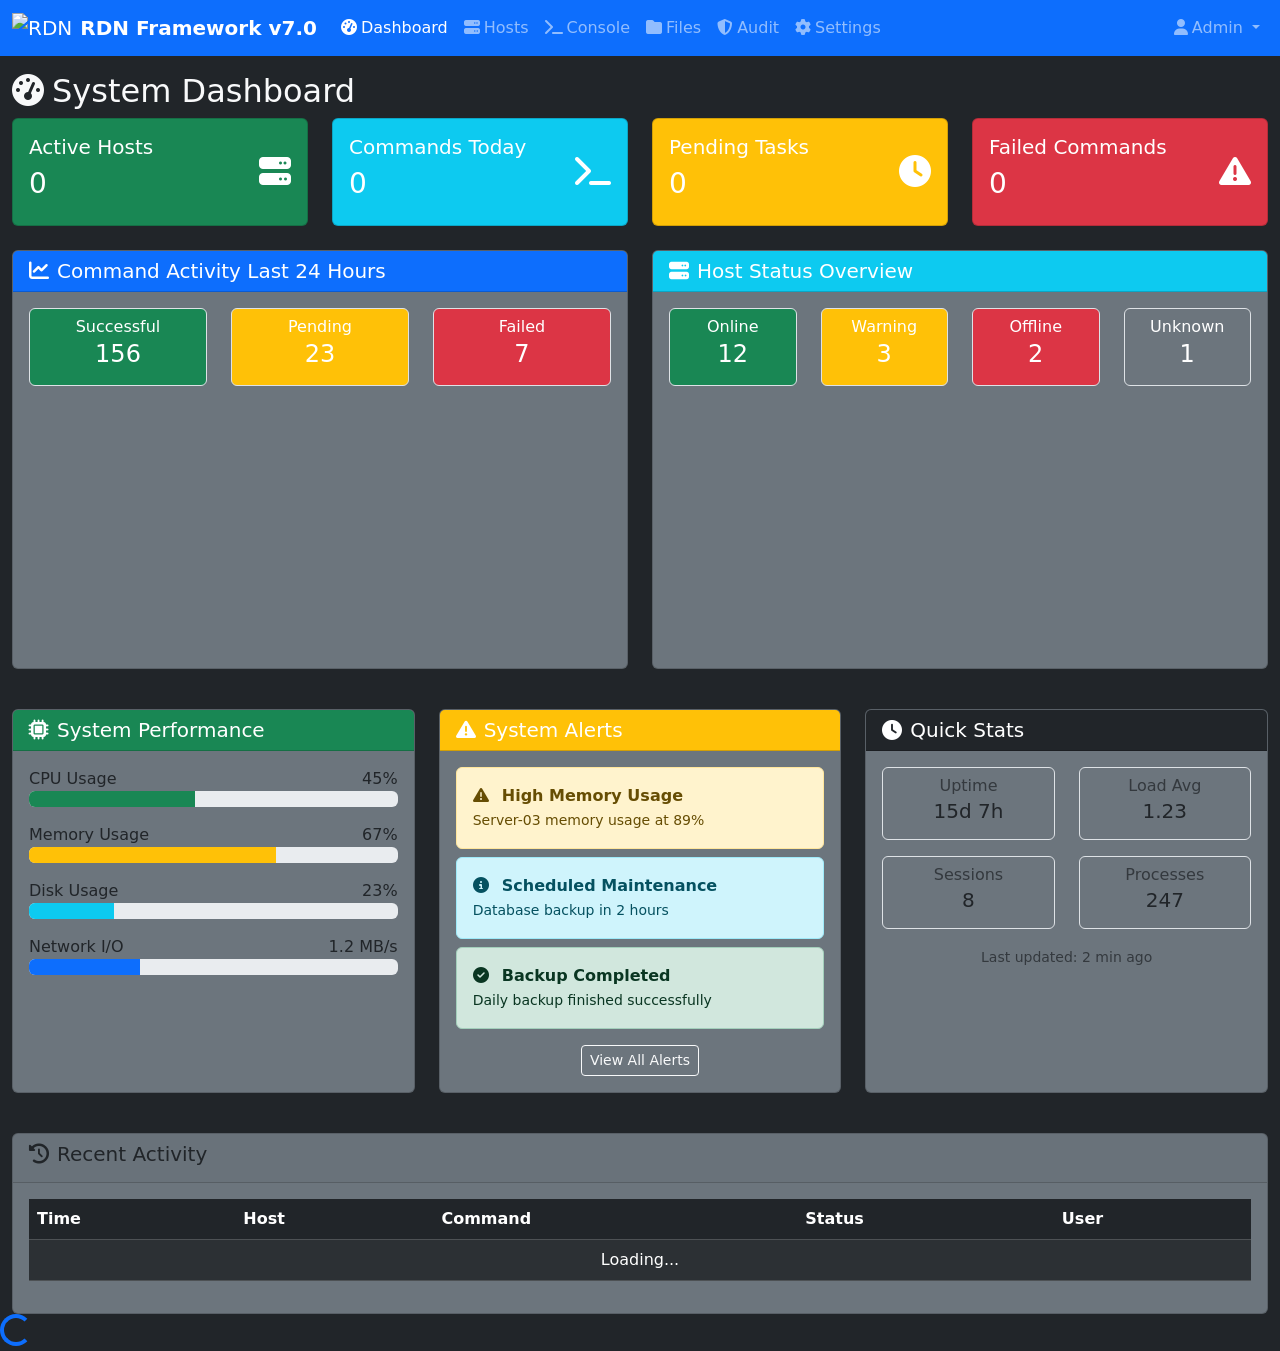
==== rdn_server/html/dashboard.html @ fcf3940b "Clean up web console styling and simplify API paths - Remove Kali Linux branding and matrix-style ef" ====
<!DOCTYPE html>
<html lang="en">
<head>
    <meta charset="UTF-8">
    <meta name="viewport" content="width=device-width, initial-scale=1.0">
    <title>RDN Framework - Enhanced Command & Control</title>
    <link rel="icon" type="image/x-icon" href="/server/favicon.ico">
    
    <!-- CSS Framework -->
    <link href="https://cdnjs.cloudflare.com/ajax/libs/bootstrap/5.3.0/css/bootstrap.min.css" rel="stylesheet">
    <link href="https://cdnjs.cloudflare.com/ajax/libs/font-awesome/6.4.0/css/all.min.css" rel="stylesheet">
    <link href="/server/css/default/rdn_enhanced.css" rel="stylesheet">
    
    <!-- JavaScript Libraries -->
    <script src="https://cdnjs.cloudflare.com/ajax/libs/bootstrap/5.3.0/js/bootstrap.bundle.min.js"></script>
    <script src="https://cdnjs.cloudflare.com/ajax/libs/axios/1.4.0/axios.min.js"></script>
    <script src="https://cdn.jsdelivr.net/npm/chart.js@4.4.1/dist/chart.min.js"></script>
    <script src="/server/js/rdn_enhanced.js"></script>
</head>
<body class="bg-dark text-light">
    <!-- Navigation -->
    <nav class="navbar navbar-expand-lg navbar-dark bg-primary">
        <div class="container-fluid">
            <a class="navbar-brand d-flex align-items-center" href="#">
                <img src="/server/css/default/rdn_logo.jpg" alt="RDN" height="30" class="me-2">
                <span class="fw-bold">RDN Framework v7.0</span>
            </a>
            
            <button class="navbar-toggler" type="button" data-bs-toggle="collapse" data-bs-target="#navbarNav">
                <span class="navbar-toggler-icon"></span>
            </button>
            
            <div class="collapse navbar-collapse" id="navbarNav">
                <ul class="navbar-nav me-auto">
                    <li class="nav-item">
                        <a class="nav-link active" href="#dashboard" data-section="dashboard">
                            <i class="fas fa-tachometer-alt me-1"></i>Dashboard
                        </a>
                    </li>
                    <li class="nav-item">
                        <a class="nav-link" href="#hosts" data-section="hosts">
                            <i class="fas fa-server me-1"></i>Hosts
                        </a>
                    </li>
                    <li class="nav-item">
                        <a class="nav-link" href="#console" data-section="console">
                            <i class="fas fa-terminal me-1"></i>Console
                        </a>
                    </li>
                    <li class="nav-item">
                        <a class="nav-link" href="#files" data-section="files">
                            <i class="fas fa-folder me-1"></i>Files
                        </a>
                    </li>
                    <li class="nav-item">
                        <a class="nav-link" href="#audit" data-section="audit">
                            <i class="fas fa-shield-alt me-1"></i>Audit
                        </a>
                    </li>
                    <li class="nav-item">
                        <a class="nav-link" href="#settings" data-section="settings">
                            <i class="fas fa-cog me-1"></i>Settings
                        </a>
                    </li>
                </ul>
                
                <div class="navbar-nav">
                    <div class="nav-item dropdown">
                        <a class="nav-link dropdown-toggle" href="#" role="button" data-bs-toggle="dropdown">
                            <i class="fas fa-user me-1"></i><span id="username">Admin</span>
                        </a>
                        <ul class="dropdown-menu dropdown-menu-end">
                            <li><a class="dropdown-item" href="#profile"><i class="fas fa-user-edit me-2"></i>Profile</a></li>
                            <li><a class="dropdown-item" href="#security"><i class="fas fa-key me-2"></i>Security</a></li>
                            <li><hr class="dropdown-divider"></li>
                            <li><a class="dropdown-item" href="#logout" onclick="logout()"><i class="fas fa-sign-out-alt me-2"></i>Logout</a></li>
                        </ul>
                    </div>
                </div>
            </div>
        </div>
    </nav>

    <!-- Main Content -->
    <div class="container-fluid mt-3">
        <!-- Dashboard Section -->
        <div id="dashboard-section" class="content-section">
            <div class="row">
                <div class="col-12">
                    <h2><i class="fas fa-tachometer-alt me-2"></i>System Dashboard</h2>
                </div>
            </div>
            
            <!-- Status Cards -->
            <div class="row mb-4">
                <div class="col-md-3">
                    <div class="card bg-success text-white">
                        <div class="card-body">
                            <div class="d-flex justify-content-between">
                                <div>
                                    <h5 class="card-title">Active Hosts</h5>
                                    <h3 id="active-hosts">0</h3>
                                </div>
                                <div class="align-self-center">
                                    <i class="fas fa-server fa-2x"></i>
                                </div>
                            </div>
                        </div>
                    </div>
                </div>
                
                <div class="col-md-3">
                    <div class="card bg-info text-white">
                        <div class="card-body">
                            <div class="d-flex justify-content-between">
                                <div>
                                    <h5 class="card-title">Commands Today</h5>
                                    <h3 id="commands-today">0</h3>
                                </div>
                                <div class="align-self-center">
                                    <i class="fas fa-terminal fa-2x"></i>
                                </div>
                            </div>
                        </div>
                    </div>
                </div>
                
                <div class="col-md-3">
                    <div class="card bg-warning text-white">
                        <div class="card-body">
                            <div class="d-flex justify-content-between">
                                <div>
                                    <h5 class="card-title">Pending Tasks</h5>
                                    <h3 id="pending-tasks">0</h3>
                                </div>
                                <div class="align-self-center">
                                    <i class="fas fa-clock fa-2x"></i>
                                </div>
                            </div>
                        </div>
                    </div>
                </div>
                
                <div class="col-md-3">
                    <div class="card bg-danger text-white">
                        <div class="card-body">
                            <div class="d-flex justify-content-between">
                                <div>
                                    <h5 class="card-title">Failed Commands</h5>
                                    <h3 id="failed-commands">0</h3>
                                </div>
                                <div class="align-self-center">
                                    <i class="fas fa-exclamation-triangle fa-2x"></i>
                                </div>
                            </div>
                        </div>
                    </div>
                </div>
            </div>
            
            <!-- Charts Row -->
            <div class="row mb-4">
                <div class="col-lg-6 mb-3">
                    <div class="card bg-secondary h-100">
                        <div class="card-header bg-primary text-white">
                            <h5 class="mb-0"><i class="fas fa-chart-line me-2"></i>Command Activity Last 24 Hours</h5>
                        </div>
                        <div class="card-body d-flex flex-column">
                            <div class="mb-3">
                                <div class="row text-center">
                                    <div class="col-4">
                                        <div class="border rounded p-2 bg-success text-white">
                                            <h6 class="mb-1">Successful</h6>
                                            <h4 id="successful-commands">156</h4>
                                        </div>
                                    </div>
                                    <div class="col-4">
                                        <div class="border rounded p-2 bg-warning text-white">
                                            <h6 class="mb-1">Pending</h6>
                                            <h4 id="pending-commands">23</h4>
                                        </div>
                                    </div>
                                    <div class="col-4">
                                        <div class="border rounded p-2 bg-danger text-white">
                                            <h6 class="mb-1">Failed</h6>
                                            <h4 id="failed-commands-chart">7</h4>
                                        </div>
                                    </div>
                                </div>
                            </div>
                            <div class="flex-grow-1">
                                <canvas id="activityChart" height="200"></canvas>
                            </div>
                        </div>
                    </div>
                </div>
                
                <div class="col-lg-6 mb-3">
                    <div class="card bg-secondary h-100">
                        <div class="card-header bg-info text-white">
                            <h5 class="mb-0"><i class="fas fa-server me-2"></i>Host Status Overview</h5>
                        </div>
                        <div class="card-body d-flex flex-column">
                            <div class="mb-3">
                                <div class="row text-center">
                                    <div class="col-3">
                                        <div class="border rounded p-2 bg-success text-white">
                                            <h6 class="mb-1">Online</h6>
                                            <h4 id="online-hosts">12</h4>
                                        </div>
                                    </div>
                                    <div class="col-3">
                                        <div class="border rounded p-2 bg-warning text-white">
                                            <h6 class="mb-1">Warning</h6>
                                            <h4 id="warning-hosts">3</h4>
                                        </div>
                                    </div>
                                    <div class="col-3">
                                        <div class="border rounded p-2 bg-danger text-white">
                                            <h6 class="mb-1">Offline</h6>
                                            <h4 id="offline-hosts">2</h4>
                                        </div>
                                    </div>
                                    <div class="col-3">
                                        <div class="border rounded p-2 bg-secondary text-white">
                                            <h6 class="mb-1">Unknown</h6>
                                            <h4 id="unknown-hosts">1</h4>
                                        </div>
                                    </div>
                                </div>
                            </div>
                            <div class="flex-grow-1 d-flex justify-content-center align-items-center">
                                <canvas id="hostStatusChart" width="250" height="250"></canvas>
                            </div>
                        </div>
                    </div>
                </div>
            </div>
            
            <!-- System Performance Row -->
            <div class="row mb-4">
                <div class="col-lg-4 mb-3">
                    <div class="card bg-secondary h-100">
                        <div class="card-header bg-success text-white">
                            <h5 class="mb-0"><i class="fas fa-microchip me-2"></i>System Performance</h5>
                        </div>
                        <div class="card-body">
                            <div class="mb-3">
                                <div class="d-flex justify-content-between">
                                    <span>CPU Usage</span>
                                    <span id="cpu-usage">45%</span>
                                </div>
                                <div class="progress">
                                    <div class="progress-bar bg-success" role="progressbar" style="width: 45%" id="cpu-progress"></div>
                                </div>
                            </div>
                            <div class="mb-3">
                                <div class="d-flex justify-content-between">
                                    <span>Memory Usage</span>
                                    <span id="memory-usage">67%</span>
                                </div>
                                <div class="progress">
                                    <div class="progress-bar bg-warning" role="progressbar" style="width: 67%" id="memory-progress"></div>
                                </div>
                            </div>
                            <div class="mb-3">
                                <div class="d-flex justify-content-between">
                                    <span>Disk Usage</span>
                                    <span id="disk-usage">23%</span>
                                </div>
                                <div class="progress">
                                    <div class="progress-bar bg-info" role="progressbar" style="width: 23%" id="disk-progress"></div>
                                </div>
                            </div>
                            <div class="mb-0">
                                <div class="d-flex justify-content-between">
                                    <span>Network I/O</span>
                                    <span id="network-io">1.2 MB/s</span>
                                </div>
                                <div class="progress">
                                    <div class="progress-bar bg-primary" role="progressbar" style="width: 30%" id="network-progress"></div>
                                </div>
                            </div>
                        </div>
                    </div>
                </div>
                
                <div class="col-lg-4 mb-3">
                    <div class="card bg-secondary h-100">
                        <div class="card-header bg-warning text-white">
                            <h5 class="mb-0"><i class="fas fa-exclamation-triangle me-2"></i>System Alerts</h5>
                        </div>
                        <div class="card-body">
                            <div class="alert alert-warning alert-sm mb-2">
                                <i class="fas fa-exclamation-triangle me-2"></i>
                                <strong>High Memory Usage</strong><br>
                                <small>Server-03 memory usage at 89%</small>
                            </div>
                            <div class="alert alert-info alert-sm mb-2">
                                <i class="fas fa-info-circle me-2"></i>
                                <strong>Scheduled Maintenance</strong><br>
                                <small>Database backup in 2 hours</small>
                            </div>
                            <div class="alert alert-success alert-sm mb-2">
                                <i class="fas fa-check-circle me-2"></i>
                                <strong>Backup Completed</strong><br>
                                <small>Daily backup finished successfully</small>
                            </div>
                            <div class="text-center mt-3">
                                <a href="#audit" class="btn btn-outline-light btn-sm">View All Alerts</a>
                            </div>
                        </div>
                    </div>
                </div>
                
                <div class="col-lg-4 mb-3">
                    <div class="card bg-secondary h-100">
                        <div class="card-header bg-dark text-white">
                            <h5 class="mb-0"><i class="fas fa-clock me-2"></i>Quick Stats</h5>
                        </div>
                        <div class="card-body">
                            <div class="row text-center mb-3">
                                <div class="col-6">
                                    <div class="border rounded p-2">
                                        <h6 class="text-muted mb-1">Uptime</h6>
                                        <h5 id="system-uptime">15d 7h</h5>
                                    </div>
                                </div>
                                <div class="col-6">
                                    <div class="border rounded p-2">
                                        <h6 class="text-muted mb-1">Load Avg</h6>
                                        <h5 id="load-average">1.23</h5>
                                    </div>
                                </div>
                            </div>
                            <div class="row text-center mb-3">
                                <div class="col-6">
                                    <div class="border rounded p-2">
                                        <h6 class="text-muted mb-1">Sessions</h6>
                                        <h5 id="active-sessions">8</h5>
                                    </div>
                                </div>
                                <div class="col-6">
                                    <div class="border rounded p-2">
                                        <h6 class="text-muted mb-1">Processes</h6>
                                        <h5 id="running-processes">247</h5>
                                    </div>
                                </div>
                            </div>
                            <div class="text-center">
                                <small class="text-muted">Last updated: <span id="last-updated">2 min ago</span></small>
                            </div>
                        </div>
                    </div>
                </div>
            </div>
            
            <!-- Recent Activity -->
            <div class="row">
                <div class="col-12">
                    <div class="card bg-secondary">
                        <div class="card-header">
                            <h5><i class="fas fa-history me-2"></i>Recent Activity</h5>
                        </div>
                        <div class="card-body">
                            <div class="table-responsive">
                                <table class="table table-dark table-striped">
                                    <thead>
                                        <tr>
                                            <th>Time</th>
                                            <th>Host</th>
                                            <th>Command</th>
                                            <th>Status</th>
                                            <th>User</th>
                                        </tr>
                                    </thead>
                                    <tbody id="recent-activity">
                                        <tr>
                                            <td colspan="5" class="text-center">Loading...</td>
                                        </tr>
                                    </tbody>
                                </table>
                            </div>
                        </div>
                    </div>
                </div>
            </div>
        </div>

        <!-- Hosts Section -->
        <div id="hosts-section" class="content-section d-none">
            <div class="row">
                <div class="col-12 d-flex justify-content-between align-items-center">
                    <h2><i class="fas fa-server me-2"></i>Host Management</h2>
                    <button class="btn btn-primary" data-bs-toggle="modal" data-bs-target="#addHostModal">
                        <i class="fas fa-plus me-1"></i>Add Host
                    </button>
                </div>
            </div>
            
            <div class="row mt-3">
                <div class="col-12">
                    <div class="card bg-secondary">
                        <div class="card-body">
                            <div class="table-responsive">
                                <table class="table table-dark table-striped">
                                    <thead>
                                        <tr>
                                            <th>Name</th>
                                            <th>Type</th>
                                            <th>OS</th>
                                            <th>FQDN</th>
                                            <th>Status</th>
                                            <th>Last Seen</th>
                                            <th>Actions</th>
                                        </tr>
                                    </thead>
                                    <tbody id="hosts-table">
                                        <tr>
                                            <td colspan="7" class="text-center">Loading hosts...</td>
                                        </tr>
                                    </tbody>
                                </table>
                            </div>
                        </div>
                    </div>
                </div>
            </div>
        </div>

        <!-- Console Section -->
        <div id="console-section" class="content-section d-none">
            <div class="row">
                <div class="col-12">
                    <h2><i class="fas fa-terminal me-2"></i>Web Console</h2>
                </div>
            </div>
            
            <div class="row mt-3">
                <div class="col-12">
                    <div class="card bg-secondary">
                        <div class="card-header d-flex justify-content-between align-items-center">
                            <div class="d-flex align-items-center">
                                <h6 class="mb-0 me-3">Terminal</h6>
                                <div class="d-flex align-items-center">
                                    <label class="form-label mb-0 me-2 text-muted">Host:</label>
                                    <select class="form-select form-select-sm bg-dark text-light border-secondary" id="console-host-select" style="width: auto; min-width: 200px;">
                                        <option value="">Select a host...</option>
                                    </select>
                                </div>
                            </div>
                            <button class="btn btn-sm btn-outline-light" onclick="clearConsole()">
                                <i class="fas fa-trash me-1"></i>Clear
                            </button>
                        </div>
                        <div class="card-body">
                            <div id="console-output" class="console-output mb-3"></div>
                            <div class="input-group">
                                <span class="input-group-text bg-secondary text-light" id="console-prompt">$</span>
                                <input type="text" class="form-control bg-dark text-light border-secondary" id="console-input" 
                                       placeholder="Enter command..." onkeypress="handleConsoleInput(event)">
                                <button class="btn btn-primary" onclick="executeCommand()">
                                    <i class="fas fa-play"></i>
                                </button>
                            </div>
                        </div>
                    </div>
                </div>
            </div>
        </div>

        <!-- Other sections would be implemented similarly -->
        <div id="files-section" class="content-section d-none">
            <h2><i class="fas fa-folder me-2"></i>File Manager</h2>
            <p class="text-muted">File management interface coming soon...</p>
        </div>

        <div id="audit-section" class="content-section d-none">
            <h2><i class="fas fa-shield-alt me-2"></i>Audit Logs</h2>
            <p class="text-muted">Audit log viewer coming soon...</p>
        </div>

        <div id="settings-section" class="content-section d-none">
            <h2><i class="fas fa-cog me-2"></i>System Settings</h2>
            <p class="text-muted">System configuration interface coming soon...</p>
        </div>
    </div>

    <!-- Add Host Modal -->
    <div class="modal fade" id="addHostModal" tabindex="-1">
        <div class="modal-dialog">
            <div class="modal-content bg-dark">
                <div class="modal-header">
                    <h5 class="modal-title">Add New Host</h5>
                    <button type="button" class="btn-close btn-close-white" data-bs-dismiss="modal"></button>
                </div>
                <div class="modal-body">
                    <form id="addHostForm">
                        <div class="mb-3">
                            <label for="hostName" class="form-label">Host Name</label>
                            <input type="text" class="form-control bg-secondary text-light" id="hostName" name="hostName" required>
                        </div>
                        <div class="mb-3">
                            <label for="hostType" class="form-label">Type</label>
                            <select class="form-select bg-secondary text-light" id="hostType" name="hostType" required>
                                <option value="web">Web</option>
                                <option value="ssh">SSH</option>
                                <option value="rdp">RDP</option>
                                <option value="api">API</option>
                                <option value="database">Database</option>
                                <option value="custom">Custom</option>
                            </select>
                        </div>
                        <div class="mb-3">
                            <label for="hostOS" class="form-label">Operating System</label>
                            <select class="form-select bg-secondary text-light" id="hostOS" name="hostOS" required>
                                <option value="linux">Linux</option>
                                <option value="windows">Windows</option>
                                <option value="macos">macOS</option>
                                <option value="freebsd">FreeBSD</option>
                                <option value="other">Other</option>
                            </select>
                        </div>
                        <div class="mb-3">
                            <label for="hostFQDN" class="form-label">FQDN</label>
                            <input type="text" class="form-control bg-secondary text-light" id="hostFQDN" name="hostFQDN" required>
                        </div>
                        <div class="mb-3">
                            <label for="hostConnection" class="form-label">Connection String</label>
                            <input type="text" class="form-control bg-secondary text-light" id="hostConnection" name="hostConnection" required>
                        </div>
                    </form>
                </div>
                <div class="modal-footer">
                    <button type="button" class="btn btn-secondary" data-bs-dismiss="modal">Cancel</button>
                    <button type="button" class="btn btn-primary" onclick="addHost()">Add Host</button>
                </div>
            </div>
        </div>
    </div>

    <!-- Edit Host Modal -->
    <div class="modal fade" id="editHostModal" tabindex="-1">
        <div class="modal-dialog">
            <div class="modal-content bg-dark">
                <div class="modal-header">
                    <h5 class="modal-title">Edit Host</h5>
                    <button type="button" class="btn-close btn-close-white" data-bs-dismiss="modal"></button>
                </div>
                <div class="modal-body">
                    <form id="editHostForm">
                        <input type="hidden" id="editHostId">
                        <div class="mb-3">
                            <label for="editHostName" class="form-label">Host Name</label>
                            <input type="text" class="form-control bg-secondary text-light" id="editHostName" name="hostName" required>
                        </div>
                        <div class="mb-3">
                            <label for="editHostType" class="form-label">Type</label>
                            <select class="form-select bg-secondary text-light" id="editHostType" name="hostType" required>
                                <option value="web">Web</option>
                                <option value="ssh">SSH</option>
                                <option value="rdp">RDP</option>
                                <option value="api">API</option>
                                <option value="database">Database</option>
                                <option value="custom">Custom</option>
                            </select>
                        </div>
                        <div class="mb-3">
                            <label for="editHostOS" class="form-label">Operating System</label>
                            <select class="form-select bg-secondary text-light" id="editHostOS" name="hostOS" required>
                                <option value="linux">Linux</option>
                                <option value="windows">Windows</option>
                                <option value="macos">macOS</option>
                                <option value="freebsd">FreeBSD</option>
                                <option value="other">Other</option>
                            </select>
                        </div>
                        <div class="mb-3">
                            <label for="editHostFQDN" class="form-label">FQDN</label>
                            <input type="text" class="form-control bg-secondary text-light" id="editHostFQDN" name="hostFQDN" required>
                        </div>
                        <div class="mb-3">
                            <label for="editHostConnection" class="form-label">Connection String</label>
                            <input type="text" class="form-control bg-secondary text-light" id="editHostConnection" name="hostConnection" required>
                        </div>
                    </form>
                </div>
                <div class="modal-footer">
                    <button type="button" class="btn btn-secondary" data-bs-dismiss="modal">Cancel</button>
                    <button type="button" class="btn btn-primary" onclick="rdnApp.updateHost()">Update Host</button>
                </div>
            </div>
        </div>
    </div>

    <!-- Loading Overlay -->
    <div id="loadingOverlay" class="loading-overlay">
        <div class="spinner-border text-primary" role="status">
            <span class="visually-hidden">Loading...</span>
        </div>
    </div>

    <!-- Initialize Application -->
    <script>
        document.addEventListener('DOMContentLoaded', function() {
            initializeApp();
        });
    </script>
</body>
</html>
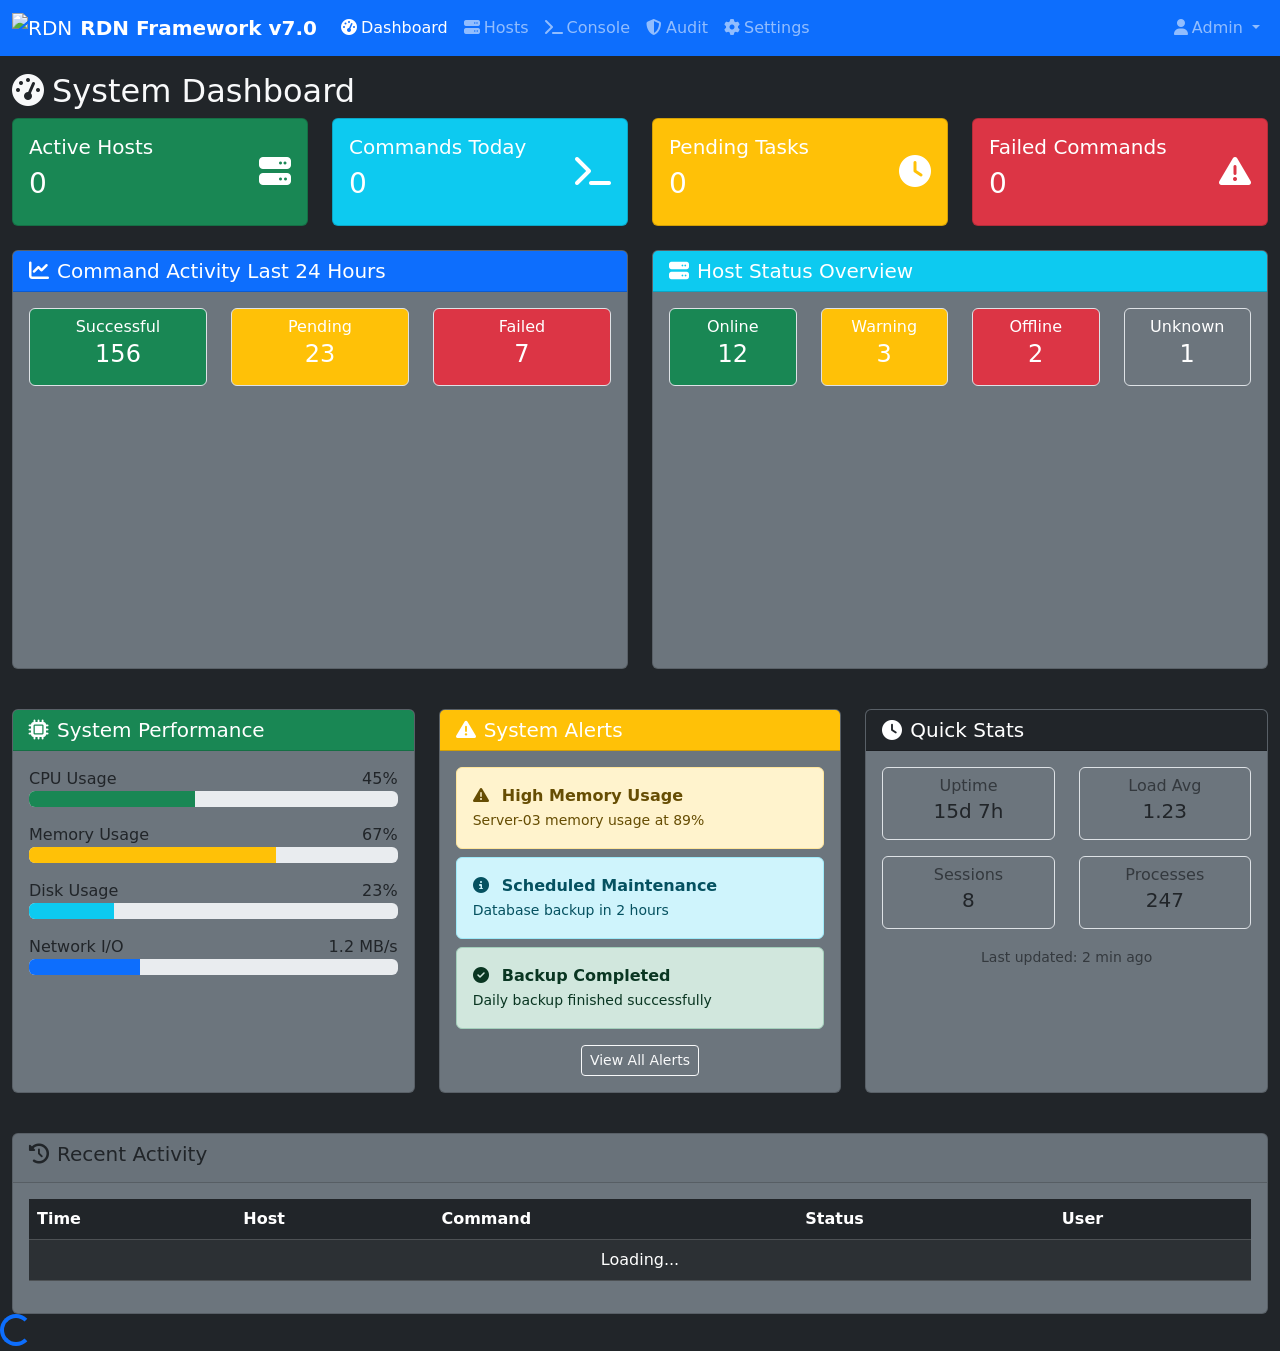
==== commit 12029dab: "Fixes" ====
--- a/rdn_server/html/dashboard.html
+++ b/rdn_server/html/dashboard.html
@@ -48,11 +48,6 @@
                         </a>
                     </li>
                     <li class="nav-item">
-                        <a class="nav-link" href="#files" data-section="files">
-                            <i class="fas fa-folder me-1"></i>Files
-                        </a>
-                    </li>
-                    <li class="nav-item">
                         <a class="nav-link" href="#audit" data-section="audit">
                             <i class="fas fa-shield-alt me-1"></i>Audit
                         </a>
@@ -469,15 +464,251 @@
             </div>
         </div>
 
-        <!-- Other sections would be implemented similarly -->
-        <div id="files-section" class="content-section d-none">
-            <h2><i class="fas fa-folder me-2"></i>File Manager</h2>
-            <p class="text-muted">File management interface coming soon...</p>
-        </div>
-
+        <!-- Audit Section -->
         <div id="audit-section" class="content-section d-none">
-            <h2><i class="fas fa-shield-alt me-2"></i>Audit Logs</h2>
-            <p class="text-muted">Audit log viewer coming soon...</p>
+            <div class="row">
+                <div class="col-12 d-flex justify-content-between align-items-center">
+                    <h2><i class="fas fa-shield-alt me-2"></i>Security Audit</h2>
+                    <div class="d-flex gap-2">
+                        <button class="btn btn-outline-light btn-sm" onclick="refreshAuditLogs()">
+                            <i class="fas fa-sync-alt me-1"></i>Refresh
+                        </button>
+                        <button class="btn btn-primary btn-sm" onclick="exportAuditLogs()">
+                            <i class="fas fa-download me-1"></i>Export
+                        </button>
+                    </div>
+                </div>
+            </div>
+            
+            <!-- Audit Summary Cards -->
+            <div class="row mt-3 mb-4">
+                <div class="col-md-3">
+                    <div class="card bg-info text-white">
+                        <div class="card-body">
+                            <div class="d-flex justify-content-between">
+                                <div>
+                                    <h5 class="card-title">Total Events</h5>
+                                    <h3 id="total-audit-events">1,247</h3>
+                                </div>
+                                <div class="align-self-center">
+                                    <i class="fas fa-list fa-2x"></i>
+                                </div>
+                            </div>
+                        </div>
+                    </div>
+                </div>
+                
+                <div class="col-md-3">
+                    <div class="card bg-success text-white">
+                        <div class="card-body">
+                            <div class="d-flex justify-content-between">
+                                <div>
+                                    <h5 class="card-title">Login Events</h5>
+                                    <h3 id="login-events">89</h3>
+                                </div>
+                                <div class="align-self-center">
+                                    <i class="fas fa-sign-in-alt fa-2x"></i>
+                                </div>
+                            </div>
+                        </div>
+                    </div>
+                </div>
+                
+                <div class="col-md-3">
+                    <div class="card bg-warning text-white">
+                        <div class="card-body">
+                            <div class="d-flex justify-content-between">
+                                <div>
+                                    <h5 class="card-title">Failed Attempts</h5>
+                                    <h3 id="failed-attempts">12</h3>
+                                </div>
+                                <div class="align-self-center">
+                                    <i class="fas fa-exclamation-triangle fa-2x"></i>
+                                </div>
+                            </div>
+                        </div>
+                    </div>
+                </div>
+                
+                <div class="col-md-3">
+                    <div class="card bg-danger text-white">
+                        <div class="card-body">
+                            <div class="d-flex justify-content-between">
+                                <div>
+                                    <h5 class="card-title">Security Alerts</h5>
+                                    <h3 id="security-alerts">3</h3>
+                                </div>
+                                <div class="align-self-center">
+                                    <i class="fas fa-shield-alt fa-2x"></i>
+                                </div>
+                            </div>
+                        </div>
+                    </div>
+                </div>
+            </div>
+            
+            <!-- Audit Filters -->
+            <div class="row mb-3">
+                <div class="col-12">
+                    <div class="card bg-secondary">
+                        <div class="card-body">
+                            <div class="row align-items-end">
+                                <div class="col-md-3">
+                                    <label for="audit-date-from" class="form-label">From Date</label>
+                                    <input type="date" class="form-control bg-dark text-light border-secondary" id="audit-date-from">
+                                </div>
+                                <div class="col-md-3">
+                                    <label for="audit-date-to" class="form-label">To Date</label>
+                                    <input type="date" class="form-control bg-dark text-light border-secondary" id="audit-date-to">
+                                </div>
+                                <div class="col-md-2">
+                                    <label for="audit-event-type" class="form-label">Event Type</label>
+                                    <select class="form-select bg-dark text-light border-secondary" id="audit-event-type">
+                                        <option value="">All Events</option>
+                                        <option value="login">Login</option>
+                                        <option value="logout">Logout</option>
+                                        <option value="command">Command</option>
+                                        <option value="file">File Access</option>
+                                        <option value="security">Security</option>
+                                        <option value="system">System</option>
+                                    </select>
+                                </div>
+                                <div class="col-md-2">
+                                    <label for="audit-severity" class="form-label">Severity</label>
+                                    <select class="form-select bg-dark text-light border-secondary" id="audit-severity">
+                                        <option value="">All Levels</option>
+                                        <option value="info">Info</option>
+                                        <option value="warning">Warning</option>
+                                        <option value="error">Error</option>
+                                        <option value="critical">Critical</option>
+                                    </select>
+                                </div>
+                                <div class="col-md-2">
+                                    <button class="btn btn-primary w-100" onclick="filterAuditLogs()">
+                                        <i class="fas fa-filter me-1"></i>Filter
+                                    </button>
+                                </div>
+                            </div>
+                        </div>
+                    </div>
+                </div>
+            </div>
+            
+            <!-- Audit Logs Table -->
+            <div class="row">
+                <div class="col-12">
+                    <div class="card bg-secondary">
+                        <div class="card-header">
+                            <h5><i class="fas fa-list me-2"></i>Audit Events</h5>
+                        </div>
+                        <div class="card-body">
+                            <div class="table-responsive">
+                                <table class="table table-dark table-striped">
+                                    <thead>
+                                        <tr>
+                                            <th>Timestamp</th>
+                                            <th>Event Type</th>
+                                            <th>User</th>
+                                            <th>Source IP</th>
+                                            <th>Description</th>
+                                            <th>Severity</th>
+                                            <th>Actions</th>
+                                        </tr>
+                                    </thead>
+                                    <tbody id="audit-logs-table">
+                                        <tr>
+                                            <td>2025-05-27 04:02:15</td>
+                                            <td><span class="badge bg-success">Login</span></td>
+                                            <td>admin</td>
+                                            <td>192.168.1.100</td>
+                                            <td>Successful login to dashboard</td>
+                                            <td><span class="badge bg-info">Info</span></td>
+                                            <td>
+                                                <button class="btn btn-sm btn-outline-light" onclick="viewAuditDetails(1)">
+                                                    <i class="fas fa-eye"></i>
+                                                </button>
+                                            </td>
+                                        </tr>
+                                        <tr>
+                                            <td>2025-05-27 04:01:45</td>
+                                            <td><span class="badge bg-primary">Command</span></td>
+                                            <td>admin</td>
+                                            <td>192.168.1.100</td>
+                                            <td>Executed command: ls -la /var/log</td>
+                                            <td><span class="badge bg-info">Info</span></td>
+                                            <td>
+                                                <button class="btn btn-sm btn-outline-light" onclick="viewAuditDetails(2)">
+                                                    <i class="fas fa-eye"></i>
+                                                </button>
+                                            </td>
+                                        </tr>
+                                        <tr>
+                                            <td>2025-05-27 03:58:30</td>
+                                            <td><span class="badge bg-warning">Security</span></td>
+                                            <td>system</td>
+                                            <td>127.0.0.1</td>
+                                            <td>Failed login attempt detected</td>
+                                            <td><span class="badge bg-warning">Warning</span></td>
+                                            <td>
+                                                <button class="btn btn-sm btn-outline-light" onclick="viewAuditDetails(3)">
+                                                    <i class="fas fa-eye"></i>
+                                                </button>
+                                            </td>
+                                        </tr>
+                                        <tr>
+                                            <td>2025-05-27 03:57:12</td>
+                                            <td><span class="badge bg-info">System</span></td>
+                                            <td>system</td>
+                                            <td>127.0.0.1</td>
+                                            <td>Nginx configuration reloaded</td>
+                                            <td><span class="badge bg-info">Info</span></td>
+                                            <td>
+                                                <button class="btn btn-sm btn-outline-light" onclick="viewAuditDetails(4)">
+                                                    <i class="fas fa-eye"></i>
+                                                </button>
+                                            </td>
+                                        </tr>
+                                        <tr>
+                                            <td>2025-05-27 03:55:00</td>
+                                            <td><span class="badge bg-danger">Security</span></td>
+                                            <td>unknown</td>
+                                            <td>203.0.113.45</td>
+                                            <td>Multiple failed login attempts from suspicious IP</td>
+                                            <td><span class="badge bg-danger">Critical</span></td>
+                                            <td>
+                                                <button class="btn btn-sm btn-outline-light" onclick="viewAuditDetails(5)">
+                                                    <i class="fas fa-eye"></i>
+                                                </button>
+                                            </td>
+                                        </tr>
+                                    </tbody>
+                                </table>
+                            </div>
+                            
+                            <!-- Pagination -->
+                            <nav aria-label="Audit logs pagination" class="mt-3">
+                                <ul class="pagination pagination-sm justify-content-center">
+                                    <li class="page-item disabled">
+                                        <a class="page-link bg-dark text-light border-secondary" href="#" tabindex="-1">Previous</a>
+                                    </li>
+                                    <li class="page-item active">
+                                        <a class="page-link bg-primary border-primary" href="#">1</a>
+                                    </li>
+                                    <li class="page-item">
+                                        <a class="page-link bg-dark text-light border-secondary" href="#">2</a>
+                                    </li>
+                                    <li class="page-item">
+                                        <a class="page-link bg-dark text-light border-secondary" href="#">3</a>
+                                    </li>
+                                    <li class="page-item">
+                                        <a class="page-link bg-dark text-light border-secondary" href="#">Next</a>
+                                    </li>
+                                </ul>
+                            </nav>
+                        </div>
+                    </div>
+                </div>
+            </div>
         </div>
 
         <div id="settings-section" class="content-section d-none">
